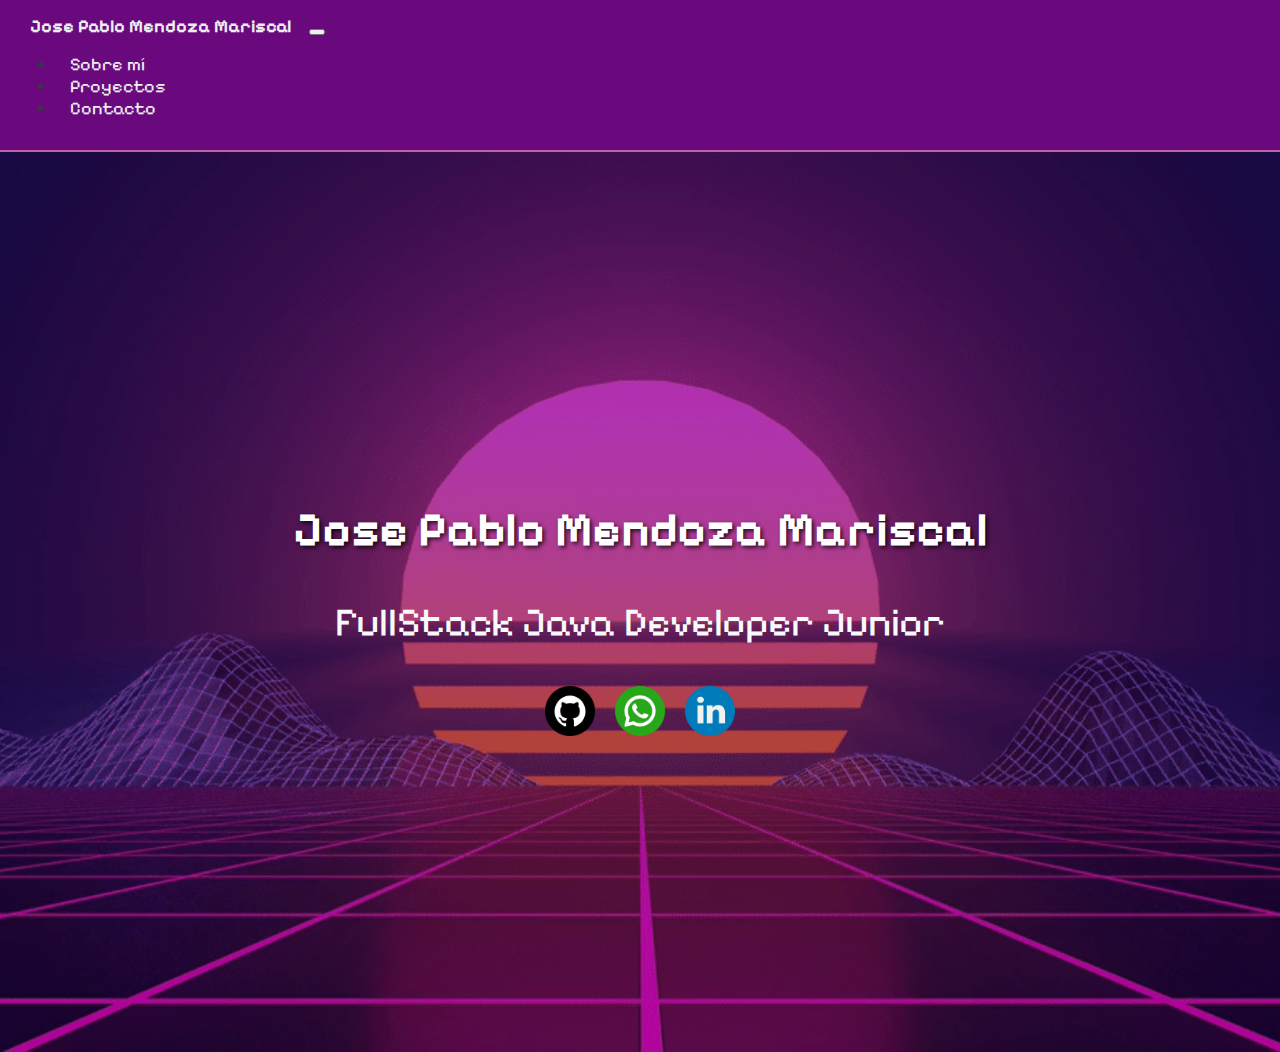
==== index.html @ 86c9a779 "desarrollo de pagina: index, sobreMi, Proyectos" ====
<!doctype html>
<html lang="en">
  <head>
    <meta charset="utf-8">
    <meta name="viewport" content="width=device-width, initial-scale=1">
    <title>Portafolio</title>
    <link rel="preconnect" href="https://fonts.googleapis.com">
    <link rel="preconnect" href="https://fonts.gstatic.com" crossorigin>
    <link href="https://fonts.googleapis.com/css2?family=Anta&family=Pixelify+Sans:wght@400..700&family=Urbanist:ital,wght@0,100..900;1,100..900&display=swap" rel="stylesheet">
    <link rel="stylesheet" href="./css/style.css">
    <link href="https://cdn.jsdelivr.net/npm/bootstrap@5.3.2/dist/css/bootstrap.min.css" rel="stylesheet" integrity="sha384-T3c6CoIi6uLrA9TneNEoa7RxnatzjcDSCmG1MXxSR1GAsXEV/Dwwykc2MPK8M2HN" crossorigin="anonymous">
</head>

<body>
    <!-- navegador -->
    <nav class="navbar navbar-expand-lg navbar-dark fixed-top">
        <div class="container">
            <a class="navbar-brand" href="sobreMi.html">Jose Pablo Mendoza Mariscal</a>

            <!-- Boton responsive para menu despegable -->
            <button class="navbar-toggler" type="button" data-bs-toggle="collapse" data-bs-target="#navbarNav"
                aria-controls="navbarNav" aria-expanded="false" aria-label="Toggle navigation">
                <span class="navbar-toggler-icon"></span>
            </button>

            <!-- Contenido del menú -->
            <div class="collapse navbar-collapse" id="navbarNav">
                <ul class="navbar-nav">
                    <li class="nav-item">
                        <a class="nav-link" href="sobreMi.html">Sobre mí</a>
                    </li>
                    <li class="nav-item">
                        <a class="nav-link" href="proyectos.html">Proyectos</a>
                    </li>
                    <li class="nav-item">
                        <a class="nav-link" href="contacto.html">Contacto</a>
                    </li>
                </ul>
            </div>
        </div>
    </nav>

    <!-- Banner con la sección "Sobre Mí" -->
    <header class="banner" id="banner">
        <div class="overlay"></div>
        <div class="container">
            <a href="sobreMi.html"><h1>Jose Pablo Mendoza Mariscal</h1></a>
            <p class="subtitle">FullStack Java Developer Junior</p>
            <div class="social-icons">
                <a href="https://github.com/josmdz" target="_blank"><i><img src="/src/icons/github.png" alt=""></i></a>
                <a href="https://wa.me/523331414347" target="_blank"><i><img src="/src/icons/whatsapp.png" alt=""></i></a>
                <a href="https://www.linkedin.com/in/josé-pablo-mendoza-mariscal-644261252" target="_blank"><i><img src="/src/icons/linkedin.png" alt=""></i></a>
                <!-- Agrega más botones según sea necesario -->
            </div>
        </div>
    </header>
    <script src="./js/main.js"></script>
    <script src="https://cdn.jsdelivr.net/npm/bootstrap@5.3.2/dist/js/bootstrap.bundle.min.js" integrity="sha384-C6RzsynM9kWDrMNeT87bh95OGNyZPhcTNXj1NW7RuBCsyN/o0jlpcV8Qyq46cDfL" crossorigin="anonymous"></script>
  </body>
</html>
---- css/style.css ----
body {
    font-family: "Pixelify Sans", sans-serif;
    font-weight: 400;
    font-style: normal;
    background: linear-gradient(to right, #892CDC, #BC6FF1); 
    color: #343a40;
    margin: 0;
}

.banner {
    height: 100vh;
    background: url('/src/background4.gif') center/cover no-repeat;
    position: relative;
    color: #fff;
    text-align: center;
    display: flex;
    flex-direction: column;
    align-items: center;
    justify-content: center;
    box-shadow: inset 0 0 0 1000px rgba(0, 0, 0, 0.3); /* Añadir un sombreado al fondo */
}

.banner h1 {
    font-size: 3rem;
    margin-bottom: 10px;
    color: #fff;
    text-shadow: 2px 2px 4px rgba(0, 0, 0, 0.8);
}

.banner h1:hover {
    color: #C060A1; /* cambia el color al pasar el cursos dodne esta mi nombre en el banner */
}

.banner a {
    text-decoration: none;
}

.subtitle {
    font-size: 2.5rem;
    color: #f8f9fa;
}

/* Estilos para los iconos de redes sociales en el banner */
.social-icons {
    display: flex;
    align-items: center;
    justify-content: center; /* Centra los íconos horizontalmente */
    margin-top: 20px; /* Ajusta el margen superior según sea necesario */
}

.social-icons a {
    margin: 0 10px; /* Ajusta el espaciado horizontal entre los íconos según sea necesario */
    transition: transform 0.3s ease-in-out; /* Añade una transición suave a la animación */
}

/* Añade escala al pasar el ratón sobre los iconos */
.social-icons a:hover {
    transform: scale(1.2); /* Ajusta el factor de escala según sea necesario */
}

/* Ajusta el tamaño de las imágenes directamente */
.social-icons a img {
    width: 50px; 
    height: 50px;
    display: block; 
}

/* Barra de navegación */
.navbar {
    background-color: #6A097D; /* Color de fondo */
    padding: 15px; /* Espaciado interior */
    border-bottom: 2px solid #C060A1; /* Borde inferior */
    position: sticky;
    width: 100%;
    top: 0;
    z-index: 1000;
    transition: background-color 0.5s ease; /* Transición suave del color de fondo */
}

.navbar a {
    color: #ecf0f1; /* Color del texto */
    margin: 0 15px; /* Espaciado entre enlaces */
    text-decoration: none;
    font-size: 18px;
    transition: color 0.3s ease; /* Transición suave del color del texto */
}

/* Cambia el color del texto al pasar el cursor */
.navbar a:hover {
    color: #C060A1;
}

/* Agrega una animación a la barra de navegación */
.navbar.animate {
    background-color: #3498db; /* Cambia el color de fondo cuando se añade la clase "animate" */
}

/* Estilos para el logotipo (opcional) */
.navbar-brand {
    font-size: 24px;
    font-weight: bold;
    color: #ecf0f1;
}

/* Agrega una animación al logotipo */
.navbar-brand:hover {
    color: #e74c3c;
}

/* Secciones */
section {
    padding: 50px 0;
}

/* Tarjetas de proyectos */
.card {
    transition: transform 0.3s ease-in-out;
}

.card:hover {
    transform: scale(1.05);
}

/* Animación de entrada para la tarjeta */
@keyframes fadeInUp {
    from {
        opacity: 0;
        transform: translateY(20px);
    }
    to {
        opacity: 1;
        transform: translateY(0);
    }
}

.animated-card {
    animation: fadeInUp 1s ease-out;
}

/* Ajustes para la tarjeta y la imagen */
#sobre_mi .container {
    display: flex;
    justify-content: space-between;
    align-items: flex-start;
}

#card_sobreMi {
    width: 70%; /* Ajusta el ancho de la tarjeta según sea necesario */
    box-shadow: 0 4px 8px rgba(0, 0, 0, 0.1);
    margin-top: 10%;
    overflow: hidden;
}

#habilidades .col-lg-2 img {
    transition: transform 0.3s ease-in-out;
}

#habilidades .col-lg-2 img:hover {
    transform: scale(1.2);
}

.card-body {
    padding: 20px;
}

.card-image {
    text-align: right;
    margin-top: 20px;
}

.card-image img {
    width: 250px;
    height: 350px;
    display: block;
}

@media (max-width: 768px) {
    #sobre_mi .container {
        flex-direction: column-reverse; /* Cambia la dirección de apilamiento de los elementos */
        align-items: center; /* Centra los elementos en el eje transversal */
    }

    .card_sobreMi {
        width: 100%; /* Ocupa el 100% del ancho en dispositivos móviles */
    }

    .card-image {
        text-align: center; /* Centra la imagen en dispositivos móviles */
        margin-top: 20px; /* Ajusta el margen según sea necesario */
    }
}
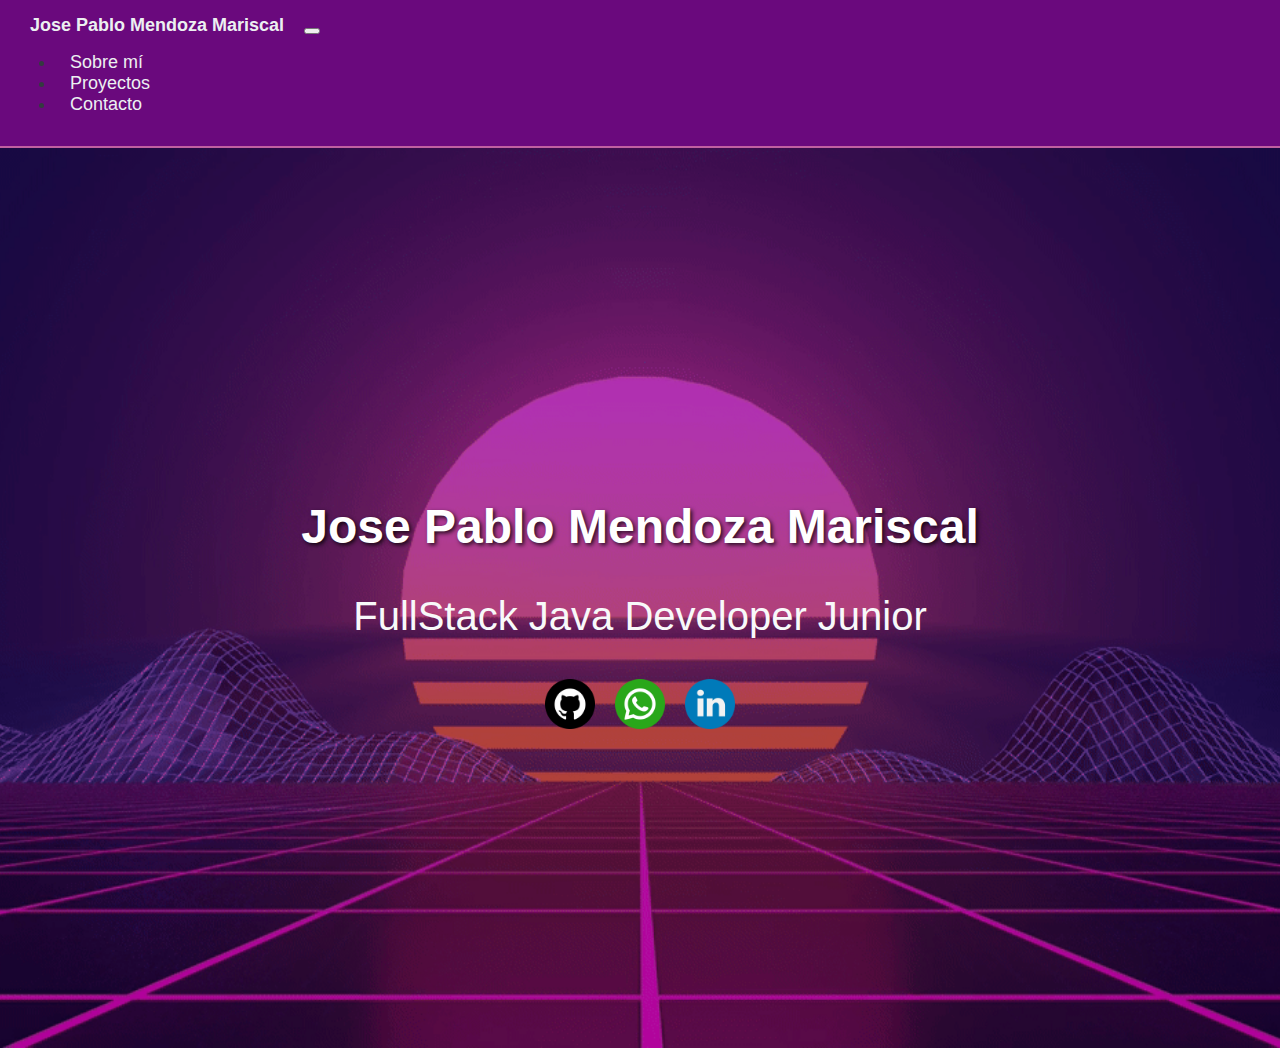
==== commit 76587162: "icono a las paginas" ====
--- a/index.html
+++ b/index.html
@@ -4,9 +4,7 @@
     <meta charset="utf-8">
     <meta name="viewport" content="width=device-width, initial-scale=1">
     <title>Portafolio</title>
-    <link rel="preconnect" href="https://fonts.googleapis.com">
-    <link rel="preconnect" href="https://fonts.gstatic.com" crossorigin>
-    <link href="https://fonts.googleapis.com/css2?family=Anta&family=Pixelify+Sans:wght@400..700&family=Urbanist:ital,wght@0,100..900;1,100..900&display=swap" rel="stylesheet">
+    <link rel="shortcut icon" href="./src/icons/logo_jos64.ico" type="image/x-icon">
     <link rel="stylesheet" href="./css/style.css">
     <link href="https://cdn.jsdelivr.net/npm/bootstrap@5.3.2/dist/css/bootstrap.min.css" rel="stylesheet" integrity="sha384-T3c6CoIi6uLrA9TneNEoa7RxnatzjcDSCmG1MXxSR1GAsXEV/Dwwykc2MPK8M2HN" crossorigin="anonymous">
 </head>
@@ -47,9 +45,9 @@
             <a href="sobreMi.html"><h1>Jose Pablo Mendoza Mariscal</h1></a>
             <p class="subtitle">FullStack Java Developer Junior</p>
             <div class="social-icons">
-                <a href="https://github.com/josmdz" target="_blank"><i><img src="/src/icons/github.png" alt=""></i></a>
-                <a href="https://wa.me/523331414347" target="_blank"><i><img src="/src/icons/whatsapp.png" alt=""></i></a>
-                <a href="https://www.linkedin.com/in/josé-pablo-mendoza-mariscal-644261252" target="_blank"><i><img src="/src/icons/linkedin.png" alt=""></i></a>
+                <a href="https://github.com/josmdz" target="_blank"><i><img src="./src/icons/github.png" alt=""></i></a>
+                <a href="https://wa.me/523331414347" target="_blank"><i><img src="./src/icons/whatsapp.png" alt=""></i></a>
+                <a href="https://www.linkedin.com/in/josé-pablo-mendoza-mariscal-644261252" target="_blank"><i><img src="./src/icons/linkedin.png" alt=""></i></a>
                 <!-- Agrega más botones según sea necesario -->
             </div>
         </div>
--- a/css/style.css
+++ b/css/style.css
@@ -9,7 +9,7 @@
 
 .banner {
     height: 100vh;
-    background: url('/src/background4.gif') center/cover no-repeat;
+    background: url('../src/background4.gif') center/cover no-repeat;
     position: relative;
     color: #fff;
     text-align: center;
@@ -20,6 +20,19 @@
     box-shadow: inset 0 0 0 1000px rgba(0, 0, 0, 0.3); /* Añadir un sombreado al fondo */
 }
 
+.banner_contact {
+    height: 100vh;
+    background: url('../src/background3.gif') center/cover no-repeat;
+    position: relative;
+    color: #fff;
+    text-align: center;
+    display: flex;
+    flex-direction: column;
+    align-items: center;
+    justify-content: center;
+    box-shadow: inset 0 0 0 1000px rgba(0, 0, 0, 0.3); /* Añadir un sombreado al fondo */
+}
+
 .banner h1 {
     font-size: 3rem;
     margin-bottom: 10px;
@@ -27,8 +40,16 @@
     text-shadow: 2px 2px 4px rgba(0, 0, 0, 0.8);
 }
 
+.banner_contact h1 {
+    font-size: 3rem;
+    margin-bottom: 10px;
+    color: #fff;
+    text-shadow: 2px 2px 4px rgba(0, 0, 0, 0.8);
+}
+
+
 .banner h1:hover {
-    color: #C060A1; /* cambia el color al pasar el cursos dodne esta mi nombre en el banner */
+    color: #C060A1;
 }
 
 .banner a {
@@ -49,8 +70,8 @@
 }
 
 .social-icons a {
-    margin: 0 10px; /* Ajusta el espaciado horizontal entre los íconos según sea necesario */
-    transition: transform 0.3s ease-in-out; /* Añade una transición suave a la animación */
+    margin: 0 10px; /* Ajusta el espaciado horizontal entre los iconos segun sea necesario */
+    transition: transform 0.3s ease-in-out; /* Añade una transicion suave a la animacion */
 }
 
 /* Añade escala al pasar el ratón sobre los iconos */
